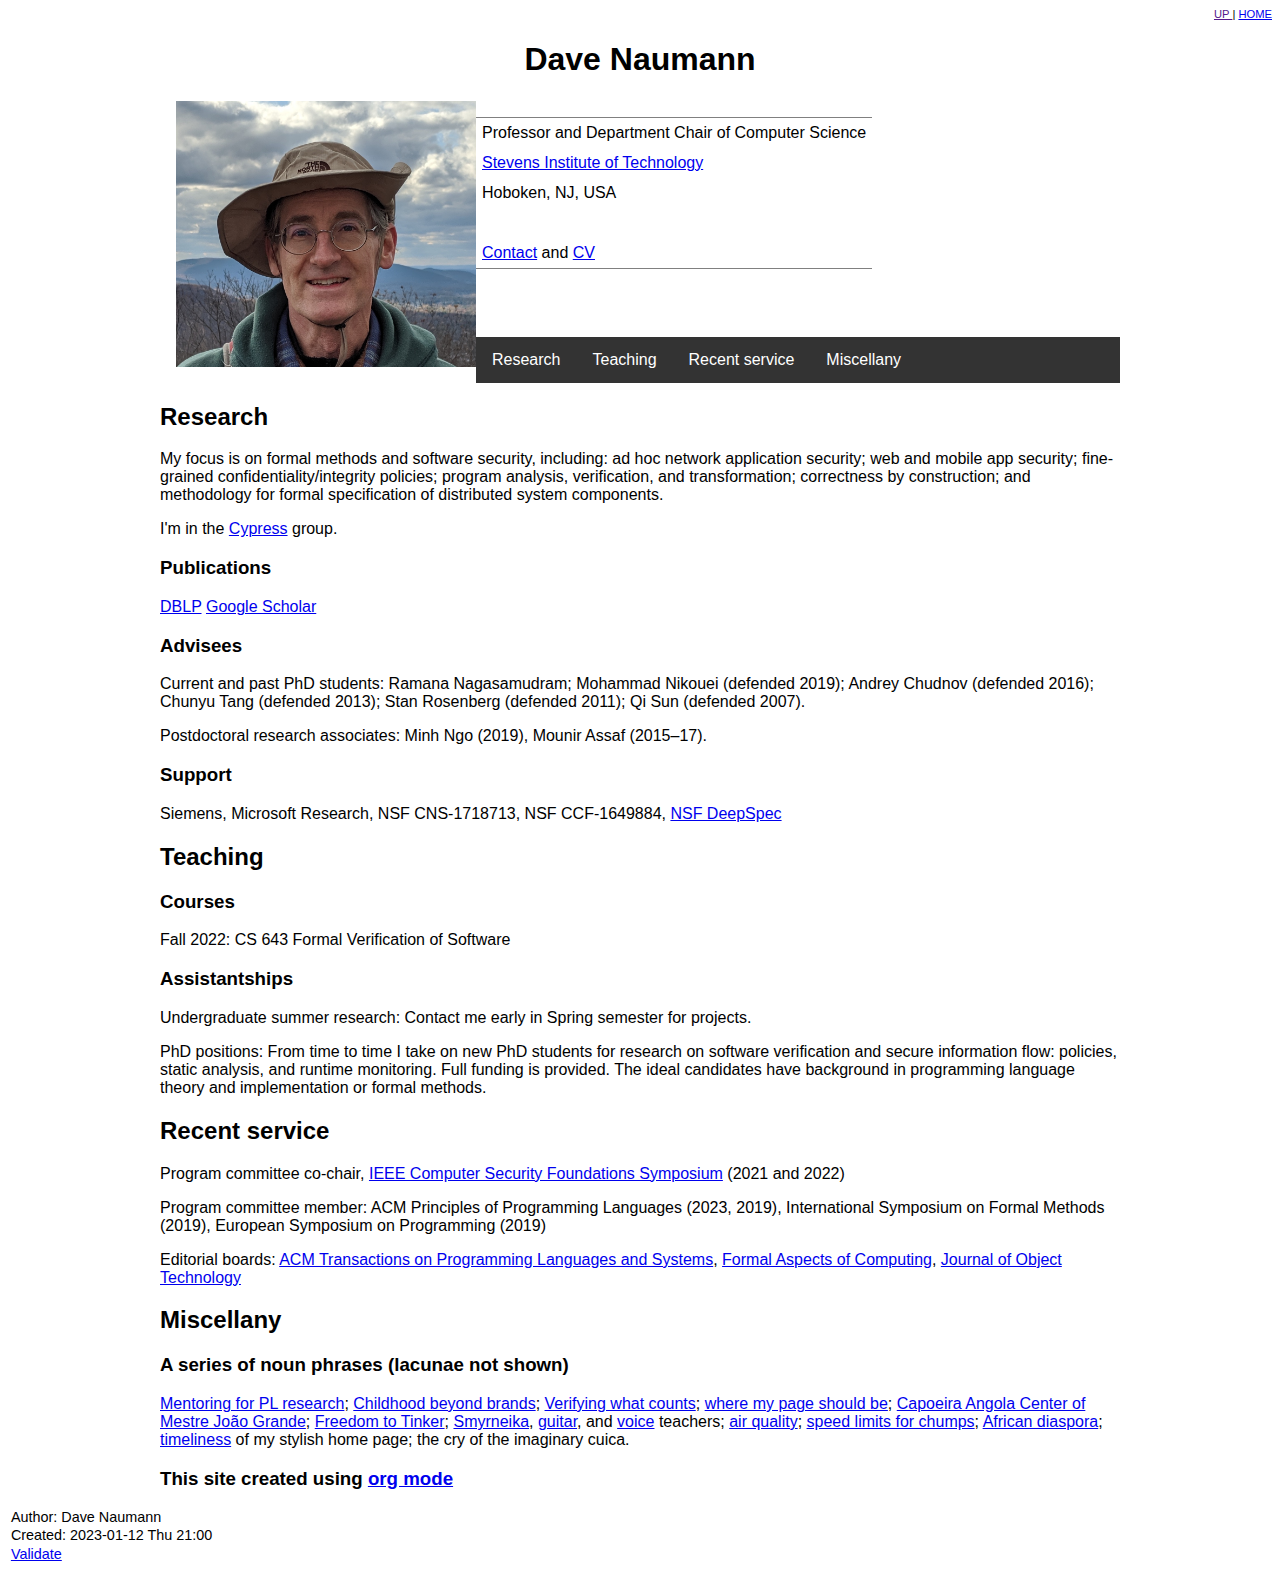
==== index.html @ 20910ea4 "copy from old /dnaumann repo" ====
<?xml version="1.0" encoding="utf-8"?>
<!DOCTYPE html PUBLIC "-//W3C//DTD XHTML 1.0 Strict//EN"
"http://www.w3.org/TR/xhtml1/DTD/xhtml1-strict.dtd">
<html xmlns="http://www.w3.org/1999/xhtml" lang="en" xml:lang="en">
<head>
<!-- 2023-01-12 Thu 21:00 -->
<meta http-equiv="Content-Type" content="text/html;charset=utf-8" />
<meta name="viewport" content="width=device-width, initial-scale=1" />
<title>Dave Naumann</title>
<meta name="author" content="Dave Naumann" />
<meta name="generator" content="Org Mode" />
<style>
  #content { max-width: 60em; margin: auto; }
  .title  { text-align: center;
             margin-bottom: .2em; }
  .subtitle { text-align: center;
              font-size: medium;
              font-weight: bold;
              margin-top:0; }
  .todo   { font-family: monospace; color: red; }
  .done   { font-family: monospace; color: green; }
  .priority { font-family: monospace; color: orange; }
  .tag    { background-color: #eee; font-family: monospace;
            padding: 2px; font-size: 80%; font-weight: normal; }
  .timestamp { color: #bebebe; }
  .timestamp-kwd { color: #5f9ea0; }
  .org-right  { margin-left: auto; margin-right: 0px;  text-align: right; }
  .org-left   { margin-left: 0px;  margin-right: auto; text-align: left; }
  .org-center { margin-left: auto; margin-right: auto; text-align: center; }
  .underline { text-decoration: underline; }
  #postamble p, #preamble p { font-size: 90%; margin: .2em; }
  p.verse { margin-left: 3%; }
  pre {
    border: 1px solid #e6e6e6;
    border-radius: 3px;
    background-color: #f2f2f2;
    padding: 8pt;
    font-family: monospace;
    overflow: auto;
    margin: 1.2em;
  }
  pre.src {
    position: relative;
    overflow: auto;
  }
  pre.src:before {
    display: none;
    position: absolute;
    top: -8px;
    right: 12px;
    padding: 3px;
    color: #555;
    background-color: #f2f2f299;
  }
  pre.src:hover:before { display: inline; margin-top: 14px;}
  /* Languages per Org manual */
  pre.src-asymptote:before { content: 'Asymptote'; }
  pre.src-awk:before { content: 'Awk'; }
  pre.src-authinfo::before { content: 'Authinfo'; }
  pre.src-C:before { content: 'C'; }
  /* pre.src-C++ doesn't work in CSS */
  pre.src-clojure:before { content: 'Clojure'; }
  pre.src-css:before { content: 'CSS'; }
  pre.src-D:before { content: 'D'; }
  pre.src-ditaa:before { content: 'ditaa'; }
  pre.src-dot:before { content: 'Graphviz'; }
  pre.src-calc:before { content: 'Emacs Calc'; }
  pre.src-emacs-lisp:before { content: 'Emacs Lisp'; }
  pre.src-fortran:before { content: 'Fortran'; }
  pre.src-gnuplot:before { content: 'gnuplot'; }
  pre.src-haskell:before { content: 'Haskell'; }
  pre.src-hledger:before { content: 'hledger'; }
  pre.src-java:before { content: 'Java'; }
  pre.src-js:before { content: 'Javascript'; }
  pre.src-latex:before { content: 'LaTeX'; }
  pre.src-ledger:before { content: 'Ledger'; }
  pre.src-lisp:before { content: 'Lisp'; }
  pre.src-lilypond:before { content: 'Lilypond'; }
  pre.src-lua:before { content: 'Lua'; }
  pre.src-matlab:before { content: 'MATLAB'; }
  pre.src-mscgen:before { content: 'Mscgen'; }
  pre.src-ocaml:before { content: 'Objective Caml'; }
  pre.src-octave:before { content: 'Octave'; }
  pre.src-org:before { content: 'Org mode'; }
  pre.src-oz:before { content: 'OZ'; }
  pre.src-plantuml:before { content: 'Plantuml'; }
  pre.src-processing:before { content: 'Processing.js'; }
  pre.src-python:before { content: 'Python'; }
  pre.src-R:before { content: 'R'; }
  pre.src-ruby:before { content: 'Ruby'; }
  pre.src-sass:before { content: 'Sass'; }
  pre.src-scheme:before { content: 'Scheme'; }
  pre.src-screen:before { content: 'Gnu Screen'; }
  pre.src-sed:before { content: 'Sed'; }
  pre.src-sh:before { content: 'shell'; }
  pre.src-sql:before { content: 'SQL'; }
  pre.src-sqlite:before { content: 'SQLite'; }
  /* additional languages in org.el's org-babel-load-languages alist */
  pre.src-forth:before { content: 'Forth'; }
  pre.src-io:before { content: 'IO'; }
  pre.src-J:before { content: 'J'; }
  pre.src-makefile:before { content: 'Makefile'; }
  pre.src-maxima:before { content: 'Maxima'; }
  pre.src-perl:before { content: 'Perl'; }
  pre.src-picolisp:before { content: 'Pico Lisp'; }
  pre.src-scala:before { content: 'Scala'; }
  pre.src-shell:before { content: 'Shell Script'; }
  pre.src-ebnf2ps:before { content: 'ebfn2ps'; }
  /* additional language identifiers per "defun org-babel-execute"
       in ob-*.el */
  pre.src-cpp:before  { content: 'C++'; }
  pre.src-abc:before  { content: 'ABC'; }
  pre.src-coq:before  { content: 'Coq'; }
  pre.src-groovy:before  { content: 'Groovy'; }
  /* additional language identifiers from org-babel-shell-names in
     ob-shell.el: ob-shell is the only babel language using a lambda to put
     the execution function name together. */
  pre.src-bash:before  { content: 'bash'; }
  pre.src-csh:before  { content: 'csh'; }
  pre.src-ash:before  { content: 'ash'; }
  pre.src-dash:before  { content: 'dash'; }
  pre.src-ksh:before  { content: 'ksh'; }
  pre.src-mksh:before  { content: 'mksh'; }
  pre.src-posh:before  { content: 'posh'; }
  /* Additional Emacs modes also supported by the LaTeX listings package */
  pre.src-ada:before { content: 'Ada'; }
  pre.src-asm:before { content: 'Assembler'; }
  pre.src-caml:before { content: 'Caml'; }
  pre.src-delphi:before { content: 'Delphi'; }
  pre.src-html:before { content: 'HTML'; }
  pre.src-idl:before { content: 'IDL'; }
  pre.src-mercury:before { content: 'Mercury'; }
  pre.src-metapost:before { content: 'MetaPost'; }
  pre.src-modula-2:before { content: 'Modula-2'; }
  pre.src-pascal:before { content: 'Pascal'; }
  pre.src-ps:before { content: 'PostScript'; }
  pre.src-prolog:before { content: 'Prolog'; }
  pre.src-simula:before { content: 'Simula'; }
  pre.src-tcl:before { content: 'tcl'; }
  pre.src-tex:before { content: 'TeX'; }
  pre.src-plain-tex:before { content: 'Plain TeX'; }
  pre.src-verilog:before { content: 'Verilog'; }
  pre.src-vhdl:before { content: 'VHDL'; }
  pre.src-xml:before { content: 'XML'; }
  pre.src-nxml:before { content: 'XML'; }
  /* add a generic configuration mode; LaTeX export needs an additional
     (add-to-list 'org-latex-listings-langs '(conf " ")) in .emacs */
  pre.src-conf:before { content: 'Configuration File'; }

  table { border-collapse:collapse; }
  caption.t-above { caption-side: top; }
  caption.t-bottom { caption-side: bottom; }
  td, th { vertical-align:top;  }
  th.org-right  { text-align: center;  }
  th.org-left   { text-align: center;   }
  th.org-center { text-align: center; }
  td.org-right  { text-align: right;  }
  td.org-left   { text-align: left;   }
  td.org-center { text-align: center; }
  dt { font-weight: bold; }
  .footpara { display: inline; }
  .footdef  { margin-bottom: 1em; }
  .figure { padding: 1em; }
  .figure p { text-align: center; }
  .equation-container {
    display: table;
    text-align: center;
    width: 100%;
  }
  .equation {
    vertical-align: middle;
  }
  .equation-label {
    display: table-cell;
    text-align: right;
    vertical-align: middle;
  }
  .inlinetask {
    padding: 10px;
    border: 2px solid gray;
    margin: 10px;
    background: #ffffcc;
  }
  #org-div-home-and-up
   { text-align: right; font-size: 70%; white-space: nowrap; }
  textarea { overflow-x: auto; }
  .linenr { font-size: smaller }
  .code-highlighted { background-color: #ffff00; }
  .org-info-js_info-navigation { border-style: none; }
  #org-info-js_console-label
    { font-size: 10px; font-weight: bold; white-space: nowrap; }
  .org-info-js_search-highlight
    { background-color: #ffff00; color: #000000; font-weight: bold; }
  .org-svg { }
</style>
<link rel="stylesheet" type="text/css" href="homepage.css"/>
</head>
<body>
<div id="org-div-home-and-up">
 <a accesskey="h" href=""> UP </a>
 |
 <a accesskey="H" href="https://www.cs.stevens.edu/~naumann"> HOME </a>
</div><div id="content" class="content">
<h1 class="title">Dave Naumann</h1>
<div class="figure">
<img src="BreakneckCropped2.jpg" alt="Dave photo" style="float:left" width=300>
</div>
<table border="2" cellspacing="0" cellpadding="6" rules="groups" frame="hsides">


<colgroup>
<col  class="org-left" />
</colgroup>
<tbody>
<tr>
<td class="org-left">Professor and Department Chair of Computer Science</td>
</tr>

<tr>
<td class="org-left"><a href="https://www.stevens.edu">Stevens Institute of Technology</a></td>
</tr>

<tr>
<td class="org-left">Hoboken, NJ, USA</td>
</tr>

<tr>
<td class="org-left">&#xa0;</td>
</tr>

<tr>
<td class="org-left"><a href="https://faculty.stevens.edu/dnaumann">Contact</a> and <a href="cv-nov-2022.pdf">CV</a></td>
</tr>
</tbody>
</table>


<div id="table-of-contents" role="doc-toc">
<h2>Table of Contents</h2>
<div id="text-table-of-contents" role="doc-toc">
<ul>
<li><a href="#org38be58c">Research</a></li>
<li><a href="#org77f9d76">Teaching</a></li>
<li><a href="#orgf737cda">Recent service</a></li>
<li><a href="#org63ad6d8">Miscellany</a></li>
</ul>
</div>
</div>


<div id="outline-container-org38be58c" class="outline-2">
<h2 id="org38be58c">Research</h2>
<div class="outline-text-2" id="text-org38be58c">
<p>
My focus is on formal methods and software security, including:
ad hoc network application security;
web and mobile app security;
fine-grained confidentiality/integrity policies;
program analysis, verification, and transformation;
correctness by construction; 
and methodology for formal specification of distributed system components.
</p>

<p>
I'm in the <a href="https://mgree.github.io/cypress/">Cypress</a> group.
</p>
</div>

<div id="outline-container-orgd0faf1f" class="outline-3">
<h3 id="orgd0faf1f">Publications</h3>
<div class="outline-text-3" id="text-orgd0faf1f">
<p>
<a href="https://dblp.org/pid/39/2319.html">DBLP</a> <a href="https://scholar.google.com/citations?user=ZC0qa2EAAAAJ&amp;hl=en&amp;oi=ao">Google Scholar</a>
</p>
</div>
</div>

<div id="outline-container-org7692f64" class="outline-3">
<h3 id="org7692f64">Advisees</h3>
<div class="outline-text-3" id="text-org7692f64">
<p>
Current and past PhD students: Ramana Nagasamudram; 
Mohammad Nikouei (defended 2019); Andrey Chudnov (defended 2016); Chunyu Tang 
(defended 2013); Stan Rosenberg (defended 2011); Qi Sun (defended 2007).  
</p>

<p>
Postdoctoral research associates: 
Minh Ngo (2019), Mounir Assaf (2015&#x2013;17).
</p>
</div>
</div>

<div id="outline-container-org38d36a1" class="outline-3">
<h3 id="org38d36a1">Support</h3>
<div class="outline-text-3" id="text-org38d36a1">
<p>
Siemens, Microsoft Research, NSF CNS-1718713, NSF CCF-1649884, <a href="https://deepspec.org/main">NSF DeepSpec</a>
</p>
</div>
</div>
</div>

<div id="outline-container-org77f9d76" class="outline-2">
<h2 id="org77f9d76">Teaching</h2>
<div class="outline-text-2" id="text-org77f9d76">
</div>
<div id="outline-container-org7b99906" class="outline-3">
<h3 id="org7b99906">Courses</h3>
<div class="outline-text-3" id="text-org7b99906">
<p>
Fall 2022: CS 643 Formal Verification of Software 
</p>
</div>
</div>

<div id="outline-container-org00a6573" class="outline-3">
<h3 id="org00a6573">Assistantships</h3>
<div class="outline-text-3" id="text-org00a6573">
<p>
Undergraduate summer research:
Contact me early in Spring semester for projects.
</p>

<p>
PhD positions: 
From time to time I take on new PhD students
for research on software verification and secure information flow: policies, static analysis, and runtime monitoring.  Full funding is provided.   The ideal candidates have background in programming language theory and implementation or formal methods.
</p>
</div>
</div>
</div>

<div id="outline-container-orgf737cda" class="outline-2">
<h2 id="orgf737cda">Recent service</h2>
<div class="outline-text-2" id="text-orgf737cda">
<p>
Program committee co-chair, <a href="https://www.ieee-security.org/TC/CSF2022/">IEEE Computer Security Foundations Symposium</a> (2021 and 2022)
</p>

<p>
Program committee member: ACM Principles of Programming Languages (2023, 2019),
International Symposium on Formal Methods (2019),
European Symposium on Programming (2019) 
</p>

<p>
Editorial boards: <a href="https://dl.acm.org/journal/toplas">ACM Transactions on Programming Languages and Systems</a>,
<a href="https://dl.acm.org/journal/fac">Formal Aspects of Computing</a>,
<a href="https://www.jot.fm/masthead.html">Journal of Object Technology</a> 
</p>
</div>
</div>


<div id="outline-container-org63ad6d8" class="outline-2">
<h2 id="org63ad6d8">Miscellany</h2>
<div class="outline-text-2" id="text-org63ad6d8">
</div>
<div id="outline-container-org40d178d" class="outline-3">
<h3 id="org40d178d">A series of noun phrases (lacunae not shown)</h3>
<div class="outline-text-3" id="text-org40d178d">
<p>
<a href="https://www.sigplan.org/Conferences/PLMW/">Mentoring for PL research</a>; 
<a href="https://fairplayforkids.org">Childhood beyond brands</a>;  
<a href="https://www.verifiedvoting.org/">Verifying what counts</a>;
<a href="https://www.cs.stevens.edu/~naumann">where my page should be</a>;
<a href="https://joaogrande.org/">Capoeira Angola Center of Mestre João Grande</a>; 
<a href="https://freedom-to-tinker.com/">Freedom to Tinker</a>;   
<a href="http://www.emoreiro.com/GAFS/carolfreeman.htm">Smyrneika</a>, <a href="https://brianlawlor.bandcamp.com">guitar</a>, and <a href="http://www.youtube.com/watch?v=ikaM7jlKp9E">voice</a> teachers;
<a href="http://www.hazecam.net/newark.html">air quality</a>; 
<a href="http://sivers.org/kimo">speed limits for chumps</a>; 
<a href="https://www.africanfilm.com/">African diaspora</a>; 
<a href="http://ucmp.berkeley.edu/help/timeform.php">timeliness</a> of my stylish home page;
the cry of the imaginary cuica. 
</p>
</div>
</div>


<div id="outline-container-org2fc8f2d" class="outline-3">
<h3 id="org2fc8f2d">This site created using <a href="https://orgmode.org">org mode</a></h3>
</div>
</div>
</div>
<div id="postamble" class="status">
<p class="author">Author: Dave Naumann</p>
<p class="date">Created: 2023-01-12 Thu 21:00</p>
<p class="validation"><a href="https://validator.w3.org/check?uri=referer">Validate</a></p>
</div>
</body>
</html>
---- homepage.css ----
/* todo fonts 
Arial (sans-serif)
Verdana (sans-serif)
*/

html * { font-family: Verdana, Arial } 


/* horizontal navigation bar */

ul {
  list-style-type: none;
  margin: 0;
  padding: 0;
  overflow: hidden;
  background-color: #333;
}

li {
  float: left;
}

li a {
  display: block;
  color: white;
  text-align: center;
  padding: 14px 16px;
  text-decoration: none;
}

/* Change the link color to #111 (black) on hover 
li a:hover {
  background-color: #111;
}
*/ 

/* remove "Table of Contents" heading from the toc,
which org generates as <div id="table-of-contents"><h2>Table of...
*/
#table-of-contents h2 { visibility: hidden   }
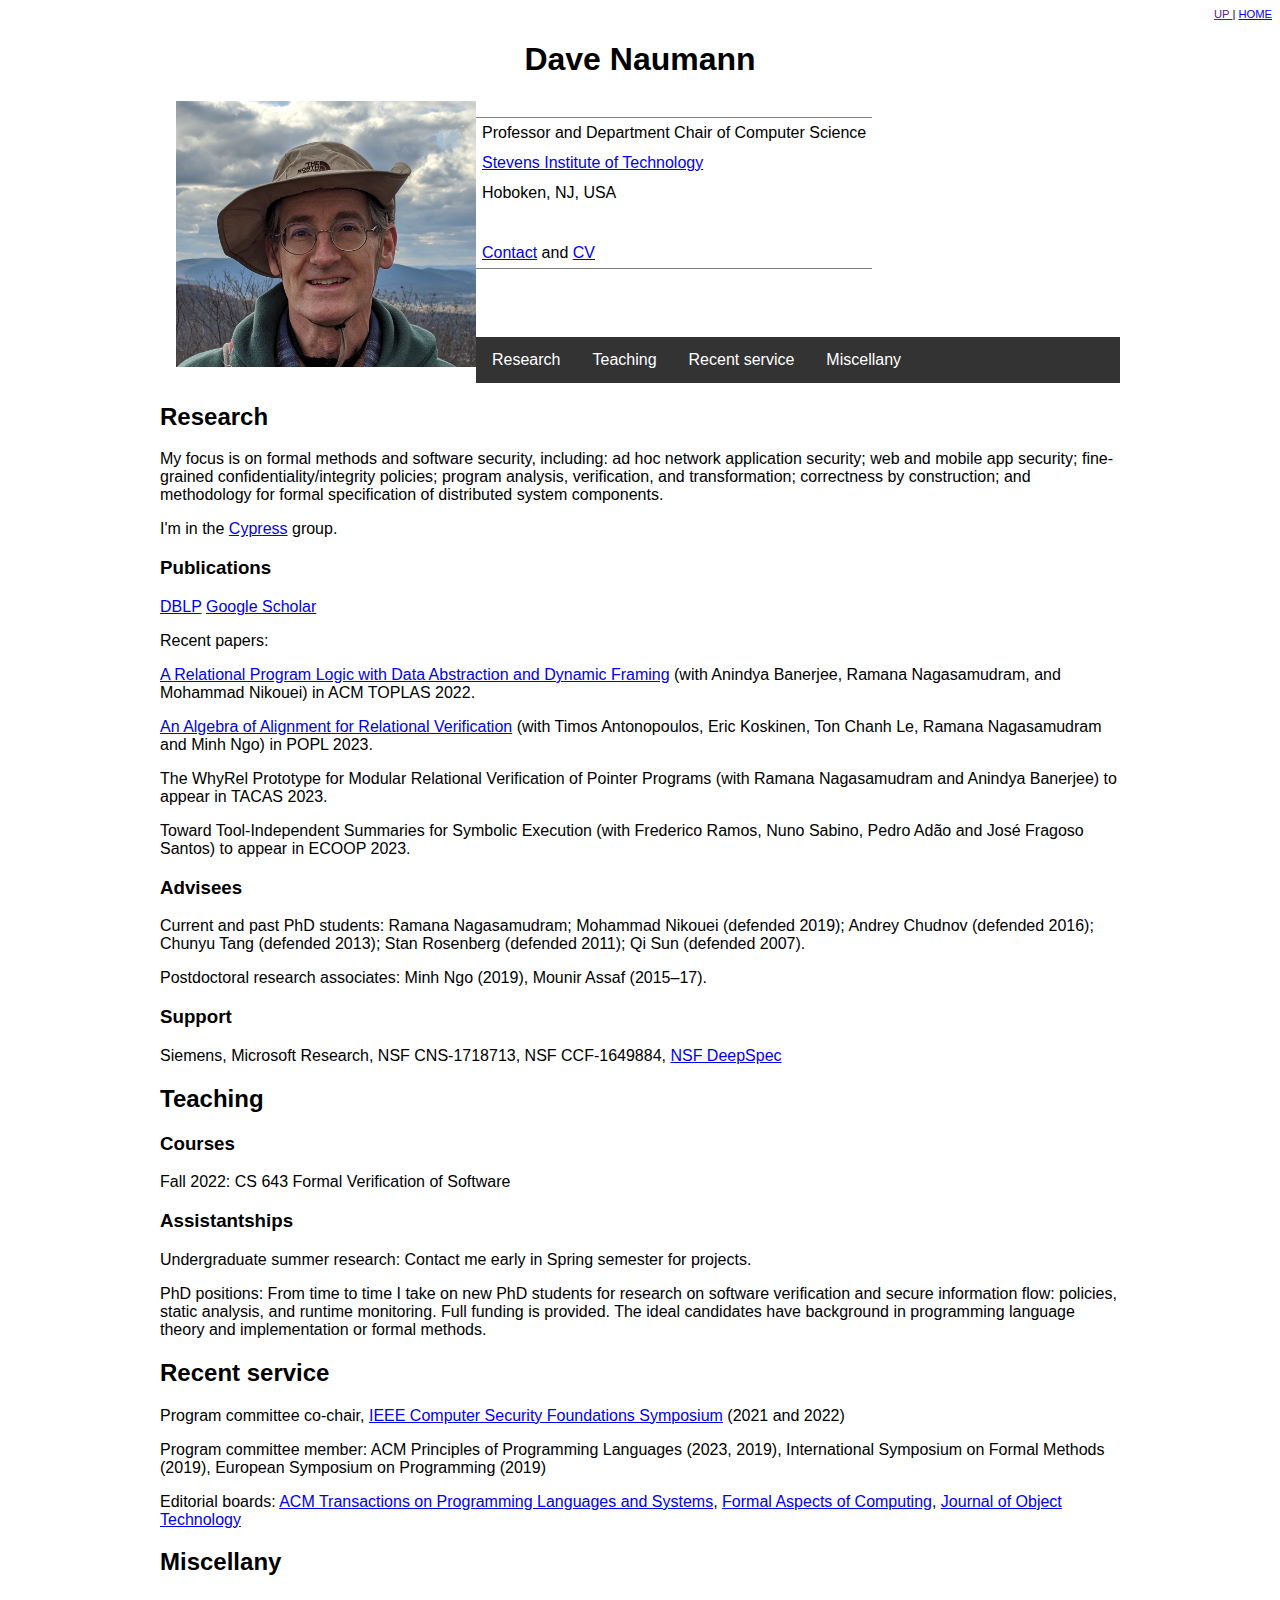
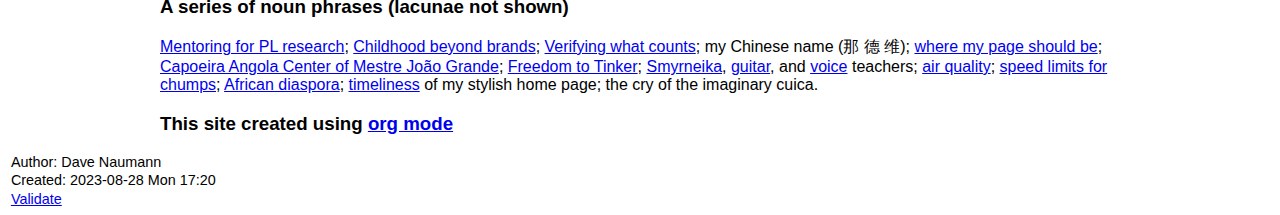
==== commit 89733cd8: "checkpoint" ====
--- a/index.html
+++ b/index.html
@@ -3,7 +3,7 @@
 "http://www.w3.org/TR/xhtml1/DTD/xhtml1-strict.dtd">
 <html xmlns="http://www.w3.org/1999/xhtml" lang="en" xml:lang="en">
 <head>
-<!-- 2023-01-12 Thu 21:00 -->
+<!-- 2023-08-28 Mon 17:20 -->
 <meta http-equiv="Content-Type" content="text/html;charset=utf-8" />
 <meta name="viewport" content="width=device-width, initial-scale=1" />
 <title>Dave Naumann</title>
@@ -229,7 +229,10 @@
 </tr>
 
 <tr>
-<td class="org-left"><a href="https://faculty.stevens.edu/dnaumann">Contact</a> and <a href="cv-nov-2022.pdf">CV</a></td>
+<td class="org-left"><a href="https://faculty.stevens.edu/dnaumann">Contact</a> and <a href="cv-aug-2023.pdf">CV</a></td>
+</tr>
+<tbody>
+<tr>
 </tr>
 </tbody>
 </table>
@@ -239,18 +242,18 @@
 <h2>Table of Contents</h2>
 <div id="text-table-of-contents" role="doc-toc">
 <ul>
-<li><a href="#org38be58c">Research</a></li>
-<li><a href="#org77f9d76">Teaching</a></li>
-<li><a href="#orgf737cda">Recent service</a></li>
-<li><a href="#org63ad6d8">Miscellany</a></li>
+<li><a href="#orgd6915c8">Research</a></li>
+<li><a href="#org6242807">Teaching</a></li>
+<li><a href="#orgfce5040">Recent service</a></li>
+<li><a href="#org11f135c">Miscellany</a></li>
 </ul>
 </div>
 </div>
 
 
-<div id="outline-container-org38be58c" class="outline-2">
-<h2 id="org38be58c">Research</h2>
-<div class="outline-text-2" id="text-org38be58c">
+<div id="outline-container-orgd6915c8" class="outline-2">
+<h2 id="orgd6915c8">Research</h2>
+<div class="outline-text-2" id="text-orgd6915c8">
 <p>
 My focus is on formal methods and software security, including:
 ad hoc network application security;
@@ -266,18 +269,43 @@
 </p>
 </div>
 
-<div id="outline-container-orgd0faf1f" class="outline-3">
-<h3 id="orgd0faf1f">Publications</h3>
-<div class="outline-text-3" id="text-orgd0faf1f">
+<div id="outline-container-orgcecc803" class="outline-3">
+<h3 id="orgcecc803">Publications</h3>
+<div class="outline-text-3" id="text-orgcecc803">
 <p>
 <a href="https://dblp.org/pid/39/2319.html">DBLP</a> <a href="https://scholar.google.com/citations?user=ZC0qa2EAAAAJ&amp;hl=en&amp;oi=ao">Google Scholar</a>
 </p>
-</div>
-</div>
-
-<div id="outline-container-org7692f64" class="outline-3">
-<h3 id="org7692f64">Advisees</h3>
-<div class="outline-text-3" id="text-org7692f64">
+
+<p>
+Recent papers:
+</p>
+
+<p>
+<a href="https://dl.acm.org/doi/10.1145/3551497">A Relational Program Logic with Data Abstraction and Dynamic Framing</a>
+(with Anindya Banerjee, Ramana Nagasamudram, and Mohammad Nikouei)
+in ACM TOPLAS 2022.
+</p>
+
+<p>
+<a href="https://arxiv.org/abs/2202.04278">An Algebra of Alignment for Relational Verification</a> (with Timos Antonopoulos, Eric Koskinen, Ton Chanh Le, Ramana Nagasamudram and Minh Ngo) in POPL 2023.
+</p>
+
+<p>
+The WhyRel Prototype for Modular Relational Verification of Pointer Programs
+(with Ramana Nagasamudram and Anindya Banerjee) to appear in TACAS 2023.
+</p>
+
+<p>
+Toward Tool-Independent Summaries for Symbolic Execution
+(with Frederico Ramos, Nuno Sabino, Pedro Adão and José Fragoso Santos)
+to appear in ECOOP 2023.
+</p>
+</div>
+</div>
+
+<div id="outline-container-org749e74f" class="outline-3">
+<h3 id="org749e74f">Advisees</h3>
+<div class="outline-text-3" id="text-org749e74f">
 <p>
 Current and past PhD students: Ramana Nagasamudram; 
 Mohammad Nikouei (defended 2019); Andrey Chudnov (defended 2016); Chunyu Tang 
@@ -291,9 +319,9 @@
 </div>
 </div>
 
-<div id="outline-container-org38d36a1" class="outline-3">
-<h3 id="org38d36a1">Support</h3>
-<div class="outline-text-3" id="text-org38d36a1">
+<div id="outline-container-orgb0e9276" class="outline-3">
+<h3 id="orgb0e9276">Support</h3>
+<div class="outline-text-3" id="text-orgb0e9276">
 <p>
 Siemens, Microsoft Research, NSF CNS-1718713, NSF CCF-1649884, <a href="https://deepspec.org/main">NSF DeepSpec</a>
 </p>
@@ -301,22 +329,22 @@
 </div>
 </div>
 
-<div id="outline-container-org77f9d76" class="outline-2">
-<h2 id="org77f9d76">Teaching</h2>
-<div class="outline-text-2" id="text-org77f9d76">
-</div>
-<div id="outline-container-org7b99906" class="outline-3">
-<h3 id="org7b99906">Courses</h3>
-<div class="outline-text-3" id="text-org7b99906">
+<div id="outline-container-org6242807" class="outline-2">
+<h2 id="org6242807">Teaching</h2>
+<div class="outline-text-2" id="text-org6242807">
+</div>
+<div id="outline-container-orga97ac7c" class="outline-3">
+<h3 id="orga97ac7c">Courses</h3>
+<div class="outline-text-3" id="text-orga97ac7c">
 <p>
 Fall 2022: CS 643 Formal Verification of Software 
 </p>
 </div>
 </div>
 
-<div id="outline-container-org00a6573" class="outline-3">
-<h3 id="org00a6573">Assistantships</h3>
-<div class="outline-text-3" id="text-org00a6573">
+<div id="outline-container-orgb915ee0" class="outline-3">
+<h3 id="orgb915ee0">Assistantships</h3>
+<div class="outline-text-3" id="text-orgb915ee0">
 <p>
 Undergraduate summer research:
 Contact me early in Spring semester for projects.
@@ -331,9 +359,9 @@
 </div>
 </div>
 
-<div id="outline-container-orgf737cda" class="outline-2">
-<h2 id="orgf737cda">Recent service</h2>
-<div class="outline-text-2" id="text-orgf737cda">
+<div id="outline-container-orgfce5040" class="outline-2">
+<h2 id="orgfce5040">Recent service</h2>
+<div class="outline-text-2" id="text-orgfce5040">
 <p>
 Program committee co-chair, <a href="https://www.ieee-security.org/TC/CSF2022/">IEEE Computer Security Foundations Symposium</a> (2021 and 2022)
 </p>
@@ -353,17 +381,18 @@
 </div>
 
 
-<div id="outline-container-org63ad6d8" class="outline-2">
-<h2 id="org63ad6d8">Miscellany</h2>
-<div class="outline-text-2" id="text-org63ad6d8">
-</div>
-<div id="outline-container-org40d178d" class="outline-3">
-<h3 id="org40d178d">A series of noun phrases (lacunae not shown)</h3>
-<div class="outline-text-3" id="text-org40d178d">
+<div id="outline-container-org11f135c" class="outline-2">
+<h2 id="org11f135c">Miscellany</h2>
+<div class="outline-text-2" id="text-org11f135c">
+</div>
+<div id="outline-container-orgd392a05" class="outline-3">
+<h3 id="orgd392a05">A series of noun phrases (lacunae not shown)</h3>
+<div class="outline-text-3" id="text-orgd392a05">
 <p>
 <a href="https://www.sigplan.org/Conferences/PLMW/">Mentoring for PL research</a>; 
 <a href="https://fairplayforkids.org">Childhood beyond brands</a>;  
 <a href="https://www.verifiedvoting.org/">Verifying what counts</a>;
+my Chinese name (那 德 维);
 <a href="https://www.cs.stevens.edu/~naumann">where my page should be</a>;
 <a href="https://joaogrande.org/">Capoeira Angola Center of Mestre João Grande</a>; 
 <a href="https://freedom-to-tinker.com/">Freedom to Tinker</a>;   
@@ -378,15 +407,15 @@
 </div>
 
 
-<div id="outline-container-org2fc8f2d" class="outline-3">
-<h3 id="org2fc8f2d">This site created using <a href="https://orgmode.org">org mode</a></h3>
+<div id="outline-container-org0e174c5" class="outline-3">
+<h3 id="org0e174c5">This site created using <a href="https://orgmode.org">org mode</a></h3>
 </div>
 </div>
 </div>
 <div id="postamble" class="status">
 <p class="author">Author: Dave Naumann</p>
-<p class="date">Created: 2023-01-12 Thu 21:00</p>
+<p class="date">Created: 2023-08-28 Mon 17:20</p>
 <p class="validation"><a href="https://validator.w3.org/check?uri=referer">Validate</a></p>
 </div>
 </body>
-</html>
+</html>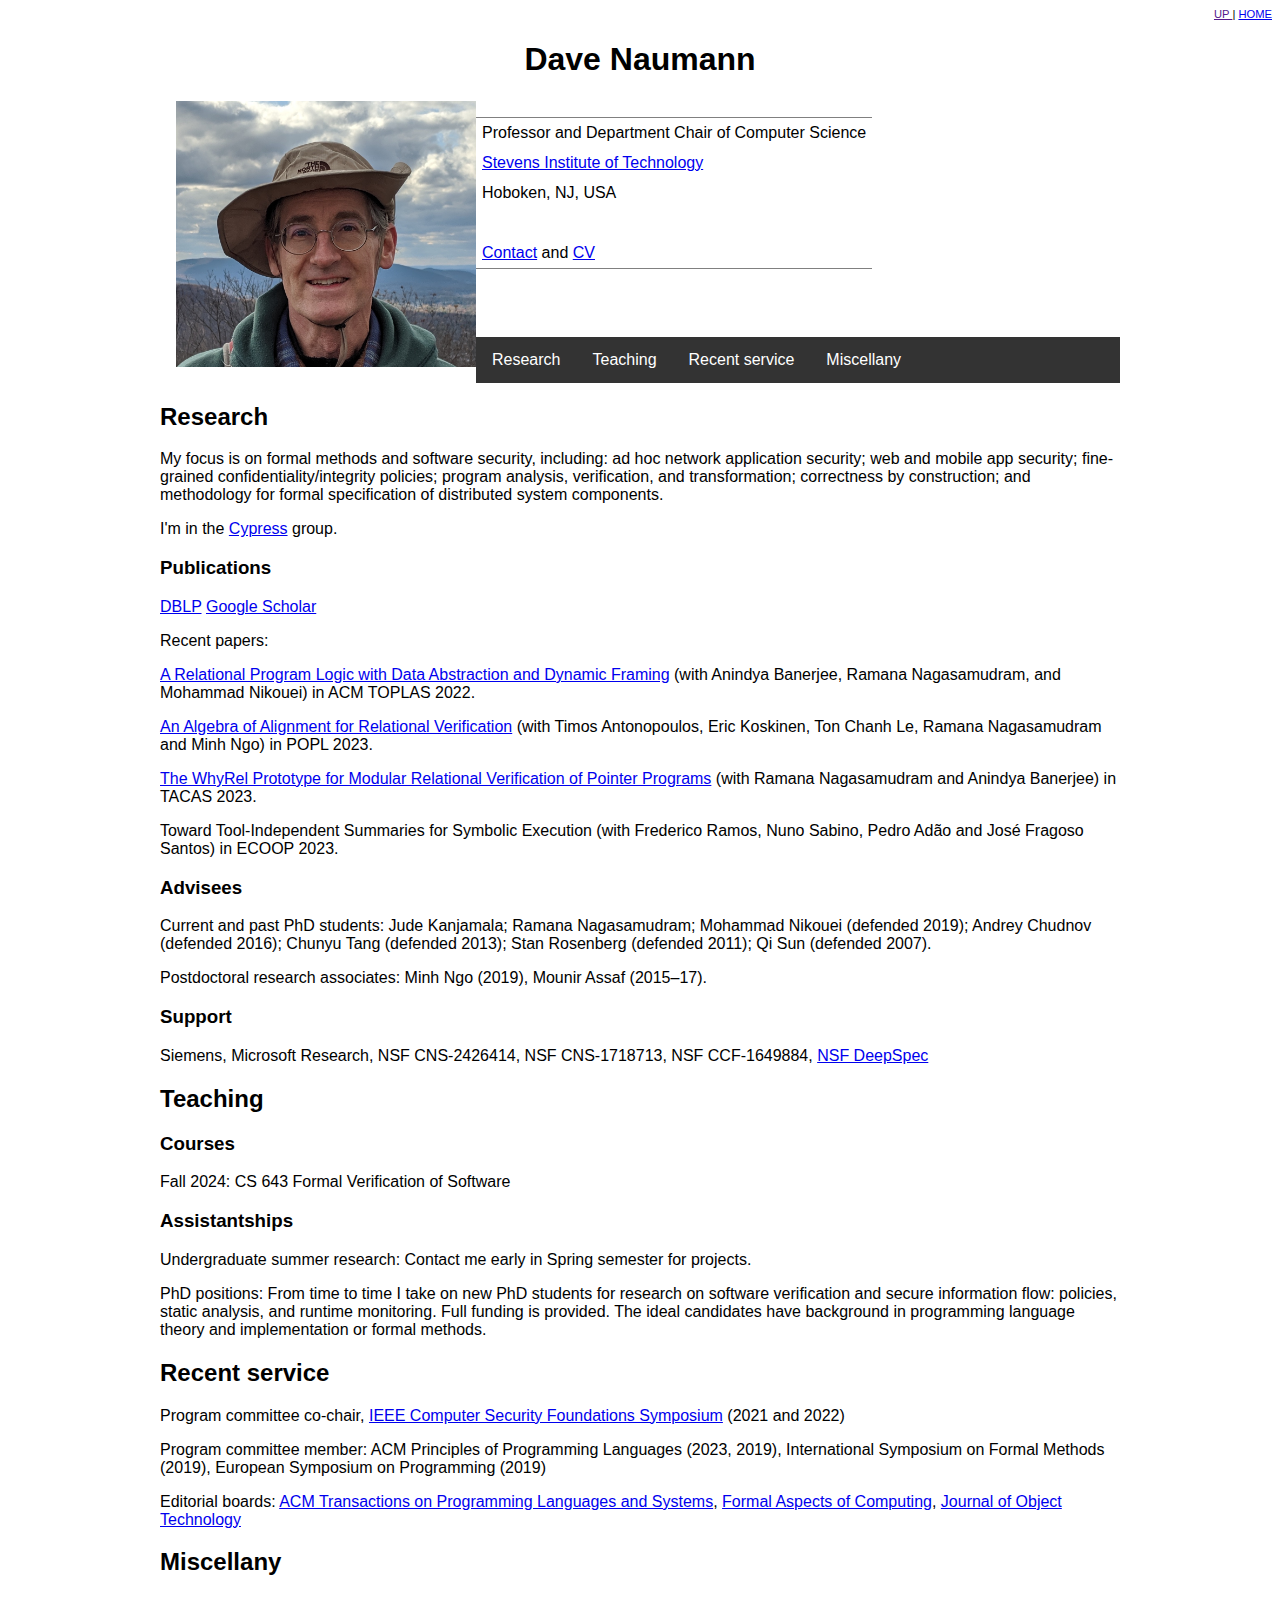
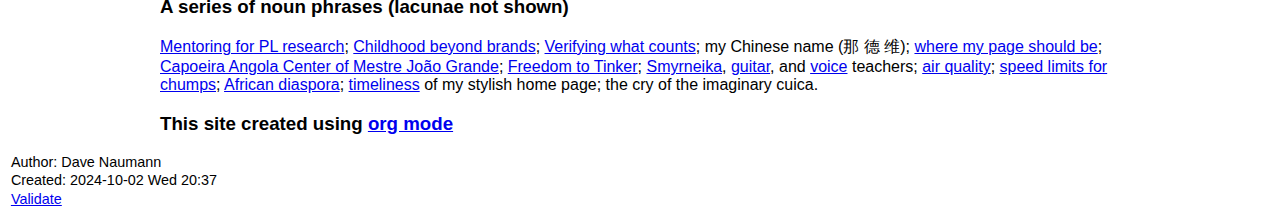
==== commit edc77295: "updates" ====
--- a/index.html
+++ b/index.html
@@ -3,7 +3,7 @@
 "http://www.w3.org/TR/xhtml1/DTD/xhtml1-strict.dtd">
 <html xmlns="http://www.w3.org/1999/xhtml" lang="en" xml:lang="en">
 <head>
-<!-- 2023-08-28 Mon 17:20 -->
+<!-- 2024-10-02 Wed 20:37 -->
 <meta http-equiv="Content-Type" content="text/html;charset=utf-8" />
 <meta name="viewport" content="width=device-width, initial-scale=1" />
 <title>Dave Naumann</title>
@@ -229,7 +229,7 @@
 </tr>
 
 <tr>
-<td class="org-left"><a href="https://faculty.stevens.edu/dnaumann">Contact</a> and <a href="cv-aug-2023.pdf">CV</a></td>
+<td class="org-left"><a href="https://faculty.stevens.edu/dnaumann">Contact</a> and <a href="cv-oct-2024.pdf">CV</a></td>
 </tr>
 <tbody>
 <tr>
@@ -242,18 +242,18 @@
 <h2>Table of Contents</h2>
 <div id="text-table-of-contents" role="doc-toc">
 <ul>
-<li><a href="#orgd6915c8">Research</a></li>
-<li><a href="#org6242807">Teaching</a></li>
-<li><a href="#orgfce5040">Recent service</a></li>
-<li><a href="#org11f135c">Miscellany</a></li>
+<li><a href="#org8c13ef3">Research</a></li>
+<li><a href="#org6933610">Teaching</a></li>
+<li><a href="#orgf14ead3">Recent service</a></li>
+<li><a href="#org955e5ab">Miscellany</a></li>
 </ul>
 </div>
 </div>
 
 
-<div id="outline-container-orgd6915c8" class="outline-2">
-<h2 id="orgd6915c8">Research</h2>
-<div class="outline-text-2" id="text-orgd6915c8">
+<div id="outline-container-org8c13ef3" class="outline-2">
+<h2 id="org8c13ef3">Research</h2>
+<div class="outline-text-2" id="text-org8c13ef3">
 <p>
 My focus is on formal methods and software security, including:
 ad hoc network application security;
@@ -269,9 +269,9 @@
 </p>
 </div>
 
-<div id="outline-container-orgcecc803" class="outline-3">
-<h3 id="orgcecc803">Publications</h3>
-<div class="outline-text-3" id="text-orgcecc803">
+<div id="outline-container-orgd160596" class="outline-3">
+<h3 id="orgd160596">Publications</h3>
+<div class="outline-text-3" id="text-orgd160596">
 <p>
 <a href="https://dblp.org/pid/39/2319.html">DBLP</a> <a href="https://scholar.google.com/citations?user=ZC0qa2EAAAAJ&amp;hl=en&amp;oi=ao">Google Scholar</a>
 </p>
@@ -291,23 +291,24 @@
 </p>
 
 <p>
-The WhyRel Prototype for Modular Relational Verification of Pointer Programs
-(with Ramana Nagasamudram and Anindya Banerjee) to appear in TACAS 2023.
+<a href="https://arxiv.org/abs/2303.14314">The WhyRel Prototype for Modular Relational 
+Verification of Pointer Programs</a>
+(with Ramana Nagasamudram and Anindya Banerjee) in TACAS 2023.
 </p>
 
 <p>
 Toward Tool-Independent Summaries for Symbolic Execution
 (with Frederico Ramos, Nuno Sabino, Pedro Adão and José Fragoso Santos)
-to appear in ECOOP 2023.
-</p>
-</div>
-</div>
-
-<div id="outline-container-org749e74f" class="outline-3">
-<h3 id="org749e74f">Advisees</h3>
-<div class="outline-text-3" id="text-org749e74f">
-<p>
-Current and past PhD students: Ramana Nagasamudram; 
+in ECOOP 2023.
+</p>
+</div>
+</div>
+
+<div id="outline-container-org5eaedd1" class="outline-3">
+<h3 id="org5eaedd1">Advisees</h3>
+<div class="outline-text-3" id="text-org5eaedd1">
+<p>
+Current and past PhD students: Jude Kanjamala; Ramana Nagasamudram; 
 Mohammad Nikouei (defended 2019); Andrey Chudnov (defended 2016); Chunyu Tang 
 (defended 2013); Stan Rosenberg (defended 2011); Qi Sun (defended 2007).  
 </p>
@@ -319,32 +320,34 @@
 </div>
 </div>
 
-<div id="outline-container-orgb0e9276" class="outline-3">
-<h3 id="orgb0e9276">Support</h3>
-<div class="outline-text-3" id="text-orgb0e9276">
-<p>
-Siemens, Microsoft Research, NSF CNS-1718713, NSF CCF-1649884, <a href="https://deepspec.org/main">NSF DeepSpec</a>
-</p>
-</div>
-</div>
-</div>
-
-<div id="outline-container-org6242807" class="outline-2">
-<h2 id="org6242807">Teaching</h2>
-<div class="outline-text-2" id="text-org6242807">
-</div>
-<div id="outline-container-orga97ac7c" class="outline-3">
-<h3 id="orga97ac7c">Courses</h3>
-<div class="outline-text-3" id="text-orga97ac7c">
-<p>
-Fall 2022: CS 643 Formal Verification of Software 
-</p>
-</div>
-</div>
-
-<div id="outline-container-orgb915ee0" class="outline-3">
-<h3 id="orgb915ee0">Assistantships</h3>
-<div class="outline-text-3" id="text-orgb915ee0">
+<div id="outline-container-org1887740" class="outline-3">
+<h3 id="org1887740">Support</h3>
+<div class="outline-text-3" id="text-org1887740">
+<p>
+Siemens, Microsoft Research, 
+NSF CNS-2426414, 
+NSF CNS-1718713, NSF CCF-1649884, <a href="https://deepspec.org/main">NSF DeepSpec</a>
+</p>
+</div>
+</div>
+</div>
+
+<div id="outline-container-org6933610" class="outline-2">
+<h2 id="org6933610">Teaching</h2>
+<div class="outline-text-2" id="text-org6933610">
+</div>
+<div id="outline-container-orga847523" class="outline-3">
+<h3 id="orga847523">Courses</h3>
+<div class="outline-text-3" id="text-orga847523">
+<p>
+Fall 2024: CS 643 Formal Verification of Software 
+</p>
+</div>
+</div>
+
+<div id="outline-container-orga0ae1d5" class="outline-3">
+<h3 id="orga0ae1d5">Assistantships</h3>
+<div class="outline-text-3" id="text-orga0ae1d5">
 <p>
 Undergraduate summer research:
 Contact me early in Spring semester for projects.
@@ -359,9 +362,9 @@
 </div>
 </div>
 
-<div id="outline-container-orgfce5040" class="outline-2">
-<h2 id="orgfce5040">Recent service</h2>
-<div class="outline-text-2" id="text-orgfce5040">
+<div id="outline-container-orgf14ead3" class="outline-2">
+<h2 id="orgf14ead3">Recent service</h2>
+<div class="outline-text-2" id="text-orgf14ead3">
 <p>
 Program committee co-chair, <a href="https://www.ieee-security.org/TC/CSF2022/">IEEE Computer Security Foundations Symposium</a> (2021 and 2022)
 </p>
@@ -381,13 +384,13 @@
 </div>
 
 
-<div id="outline-container-org11f135c" class="outline-2">
-<h2 id="org11f135c">Miscellany</h2>
-<div class="outline-text-2" id="text-org11f135c">
-</div>
-<div id="outline-container-orgd392a05" class="outline-3">
-<h3 id="orgd392a05">A series of noun phrases (lacunae not shown)</h3>
-<div class="outline-text-3" id="text-orgd392a05">
+<div id="outline-container-org955e5ab" class="outline-2">
+<h2 id="org955e5ab">Miscellany</h2>
+<div class="outline-text-2" id="text-org955e5ab">
+</div>
+<div id="outline-container-orgb413b35" class="outline-3">
+<h3 id="orgb413b35">A series of noun phrases (lacunae not shown)</h3>
+<div class="outline-text-3" id="text-orgb413b35">
 <p>
 <a href="https://www.sigplan.org/Conferences/PLMW/">Mentoring for PL research</a>; 
 <a href="https://fairplayforkids.org">Childhood beyond brands</a>;  
@@ -407,15 +410,15 @@
 </div>
 
 
-<div id="outline-container-org0e174c5" class="outline-3">
-<h3 id="org0e174c5">This site created using <a href="https://orgmode.org">org mode</a></h3>
+<div id="outline-container-org7fb9fc0" class="outline-3">
+<h3 id="org7fb9fc0">This site created using <a href="https://orgmode.org">org mode</a></h3>
 </div>
 </div>
 </div>
 <div id="postamble" class="status">
 <p class="author">Author: Dave Naumann</p>
-<p class="date">Created: 2023-08-28 Mon 17:20</p>
+<p class="date">Created: 2024-10-02 Wed 20:37</p>
 <p class="validation"><a href="https://validator.w3.org/check?uri=referer">Validate</a></p>
 </div>
 </body>
-</html>+</html>
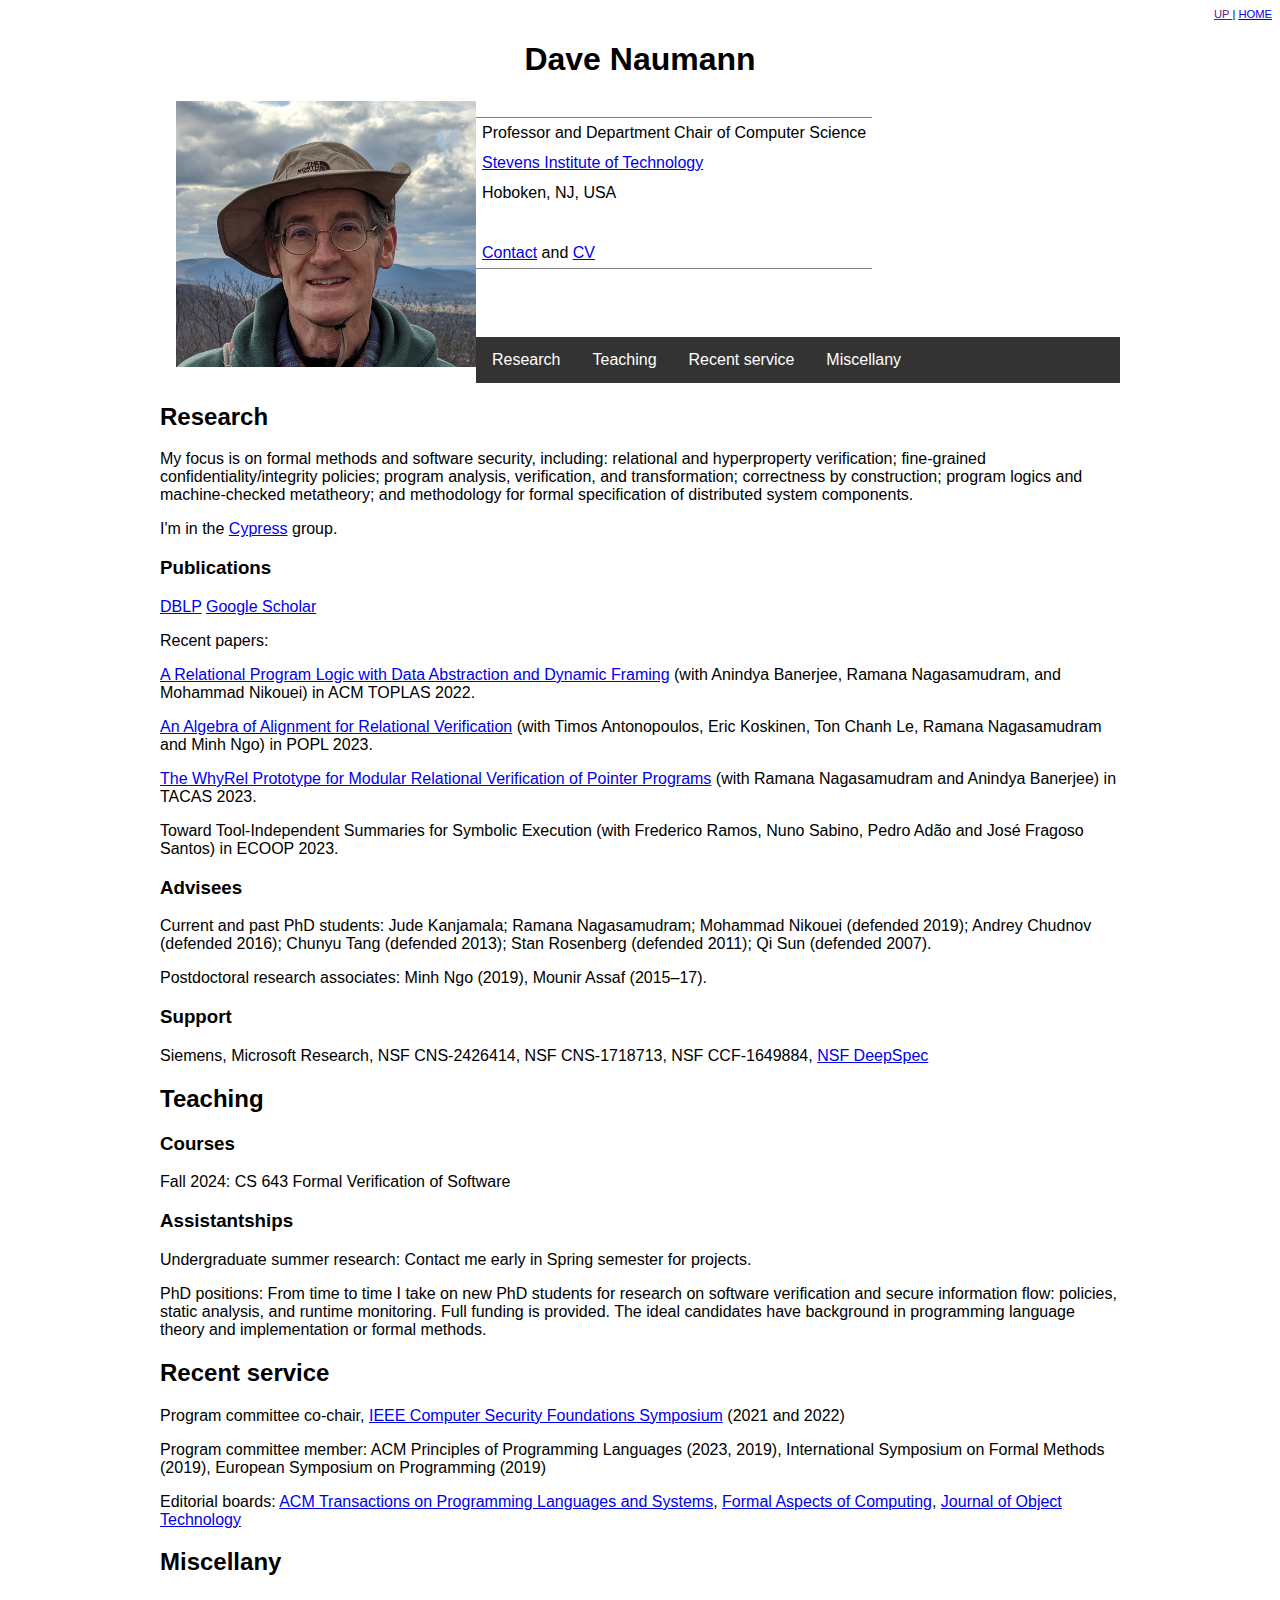
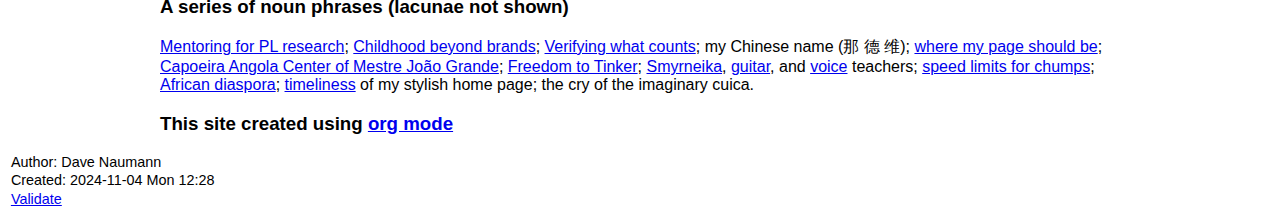
==== commit 985f119c: "old unpushed edits" ====
--- a/index.html
+++ b/index.html
@@ -3,7 +3,7 @@
 "http://www.w3.org/TR/xhtml1/DTD/xhtml1-strict.dtd">
 <html xmlns="http://www.w3.org/1999/xhtml" lang="en" xml:lang="en">
 <head>
-<!-- 2024-10-02 Wed 20:37 -->
+<!-- 2024-11-04 Mon 12:28 -->
 <meta http-equiv="Content-Type" content="text/html;charset=utf-8" />
 <meta name="viewport" content="width=device-width, initial-scale=1" />
 <title>Dave Naumann</title>
@@ -242,25 +242,24 @@
 <h2>Table of Contents</h2>
 <div id="text-table-of-contents" role="doc-toc">
 <ul>
-<li><a href="#org8c13ef3">Research</a></li>
-<li><a href="#org6933610">Teaching</a></li>
-<li><a href="#orgf14ead3">Recent service</a></li>
-<li><a href="#org955e5ab">Miscellany</a></li>
+<li><a href="#org8a7d39e">Research</a></li>
+<li><a href="#orgb20b368">Teaching</a></li>
+<li><a href="#org8315f1f">Recent service</a></li>
+<li><a href="#org7c1531a">Miscellany</a></li>
 </ul>
 </div>
 </div>
 
-
-<div id="outline-container-org8c13ef3" class="outline-2">
-<h2 id="org8c13ef3">Research</h2>
-<div class="outline-text-2" id="text-org8c13ef3">
+<div id="outline-container-org8a7d39e" class="outline-2">
+<h2 id="org8a7d39e">Research</h2>
+<div class="outline-text-2" id="text-org8a7d39e">
 <p>
 My focus is on formal methods and software security, including:
-ad hoc network application security;
-web and mobile app security;
+relational and hyperproperty verification;
 fine-grained confidentiality/integrity policies;
 program analysis, verification, and transformation;
 correctness by construction; 
+program logics and machine-checked metatheory;
 and methodology for formal specification of distributed system components.
 </p>
 
@@ -269,9 +268,9 @@
 </p>
 </div>
 
-<div id="outline-container-orgd160596" class="outline-3">
-<h3 id="orgd160596">Publications</h3>
-<div class="outline-text-3" id="text-orgd160596">
+<div id="outline-container-orgbef69c0" class="outline-3">
+<h3 id="orgbef69c0">Publications</h3>
+<div class="outline-text-3" id="text-orgbef69c0">
 <p>
 <a href="https://dblp.org/pid/39/2319.html">DBLP</a> <a href="https://scholar.google.com/citations?user=ZC0qa2EAAAAJ&amp;hl=en&amp;oi=ao">Google Scholar</a>
 </p>
@@ -304,9 +303,9 @@
 </div>
 </div>
 
-<div id="outline-container-org5eaedd1" class="outline-3">
-<h3 id="org5eaedd1">Advisees</h3>
-<div class="outline-text-3" id="text-org5eaedd1">
+<div id="outline-container-org46f5463" class="outline-3">
+<h3 id="org46f5463">Advisees</h3>
+<div class="outline-text-3" id="text-org46f5463">
 <p>
 Current and past PhD students: Jude Kanjamala; Ramana Nagasamudram; 
 Mohammad Nikouei (defended 2019); Andrey Chudnov (defended 2016); Chunyu Tang 
@@ -320,9 +319,9 @@
 </div>
 </div>
 
-<div id="outline-container-org1887740" class="outline-3">
-<h3 id="org1887740">Support</h3>
-<div class="outline-text-3" id="text-org1887740">
+<div id="outline-container-org00928ec" class="outline-3">
+<h3 id="org00928ec">Support</h3>
+<div class="outline-text-3" id="text-org00928ec">
 <p>
 Siemens, Microsoft Research, 
 NSF CNS-2426414, 
@@ -332,22 +331,22 @@
 </div>
 </div>
 
-<div id="outline-container-org6933610" class="outline-2">
-<h2 id="org6933610">Teaching</h2>
-<div class="outline-text-2" id="text-org6933610">
-</div>
-<div id="outline-container-orga847523" class="outline-3">
-<h3 id="orga847523">Courses</h3>
-<div class="outline-text-3" id="text-orga847523">
+<div id="outline-container-orgb20b368" class="outline-2">
+<h2 id="orgb20b368">Teaching</h2>
+<div class="outline-text-2" id="text-orgb20b368">
+</div>
+<div id="outline-container-org7e33878" class="outline-3">
+<h3 id="org7e33878">Courses</h3>
+<div class="outline-text-3" id="text-org7e33878">
 <p>
 Fall 2024: CS 643 Formal Verification of Software 
 </p>
 </div>
 </div>
 
-<div id="outline-container-orga0ae1d5" class="outline-3">
-<h3 id="orga0ae1d5">Assistantships</h3>
-<div class="outline-text-3" id="text-orga0ae1d5">
+<div id="outline-container-orgd329073" class="outline-3">
+<h3 id="orgd329073">Assistantships</h3>
+<div class="outline-text-3" id="text-orgd329073">
 <p>
 Undergraduate summer research:
 Contact me early in Spring semester for projects.
@@ -362,9 +361,9 @@
 </div>
 </div>
 
-<div id="outline-container-orgf14ead3" class="outline-2">
-<h2 id="orgf14ead3">Recent service</h2>
-<div class="outline-text-2" id="text-orgf14ead3">
+<div id="outline-container-org8315f1f" class="outline-2">
+<h2 id="org8315f1f">Recent service</h2>
+<div class="outline-text-2" id="text-org8315f1f">
 <p>
 Program committee co-chair, <a href="https://www.ieee-security.org/TC/CSF2022/">IEEE Computer Security Foundations Symposium</a> (2021 and 2022)
 </p>
@@ -384,13 +383,13 @@
 </div>
 
 
-<div id="outline-container-org955e5ab" class="outline-2">
-<h2 id="org955e5ab">Miscellany</h2>
-<div class="outline-text-2" id="text-org955e5ab">
-</div>
-<div id="outline-container-orgb413b35" class="outline-3">
-<h3 id="orgb413b35">A series of noun phrases (lacunae not shown)</h3>
-<div class="outline-text-3" id="text-orgb413b35">
+<div id="outline-container-org7c1531a" class="outline-2">
+<h2 id="org7c1531a">Miscellany</h2>
+<div class="outline-text-2" id="text-org7c1531a">
+</div>
+<div id="outline-container-org7070484" class="outline-3">
+<h3 id="org7070484">A series of noun phrases (lacunae not shown)</h3>
+<div class="outline-text-3" id="text-org7070484">
 <p>
 <a href="https://www.sigplan.org/Conferences/PLMW/">Mentoring for PL research</a>; 
 <a href="https://fairplayforkids.org">Childhood beyond brands</a>;  
@@ -398,9 +397,9 @@
 my Chinese name (那 德 维);
 <a href="https://www.cs.stevens.edu/~naumann">where my page should be</a>;
 <a href="https://joaogrande.org/">Capoeira Angola Center of Mestre João Grande</a>; 
-<a href="https://freedom-to-tinker.com/">Freedom to Tinker</a>;   
-<a href="http://www.emoreiro.com/GAFS/carolfreeman.htm">Smyrneika</a>, <a href="https://brianlawlor.bandcamp.com">guitar</a>, and <a href="http://www.youtube.com/watch?v=ikaM7jlKp9E">voice</a> teachers;
-<a href="http://www.hazecam.net/newark.html">air quality</a>; 
+<a href="https://freedom-to-tinker.com/">Freedom to Tinker</a>; 
+<a href="https://www.emoreiro.com/GAFS/carolfreeman.htm">Smyrneika</a>, 
+<a href="https://brianlawlor.bandcamp.com">guitar</a>, and <a href="http://www.youtube.com/watch?v=ikaM7jlKp9E">voice</a> teachers;
 <a href="http://sivers.org/kimo">speed limits for chumps</a>; 
 <a href="https://www.africanfilm.com/">African diaspora</a>; 
 <a href="http://ucmp.berkeley.edu/help/timeform.php">timeliness</a> of my stylish home page;
@@ -410,14 +409,14 @@
 </div>
 
 
-<div id="outline-container-org7fb9fc0" class="outline-3">
-<h3 id="org7fb9fc0">This site created using <a href="https://orgmode.org">org mode</a></h3>
+<div id="outline-container-org07bede1" class="outline-3">
+<h3 id="org07bede1">This site created using <a href="https://orgmode.org">org mode</a></h3>
 </div>
 </div>
 </div>
 <div id="postamble" class="status">
 <p class="author">Author: Dave Naumann</p>
-<p class="date">Created: 2024-10-02 Wed 20:37</p>
+<p class="date">Created: 2024-11-04 Mon 12:28</p>
 <p class="validation"><a href="https://validator.w3.org/check?uri=referer">Validate</a></p>
 </div>
 </body>
